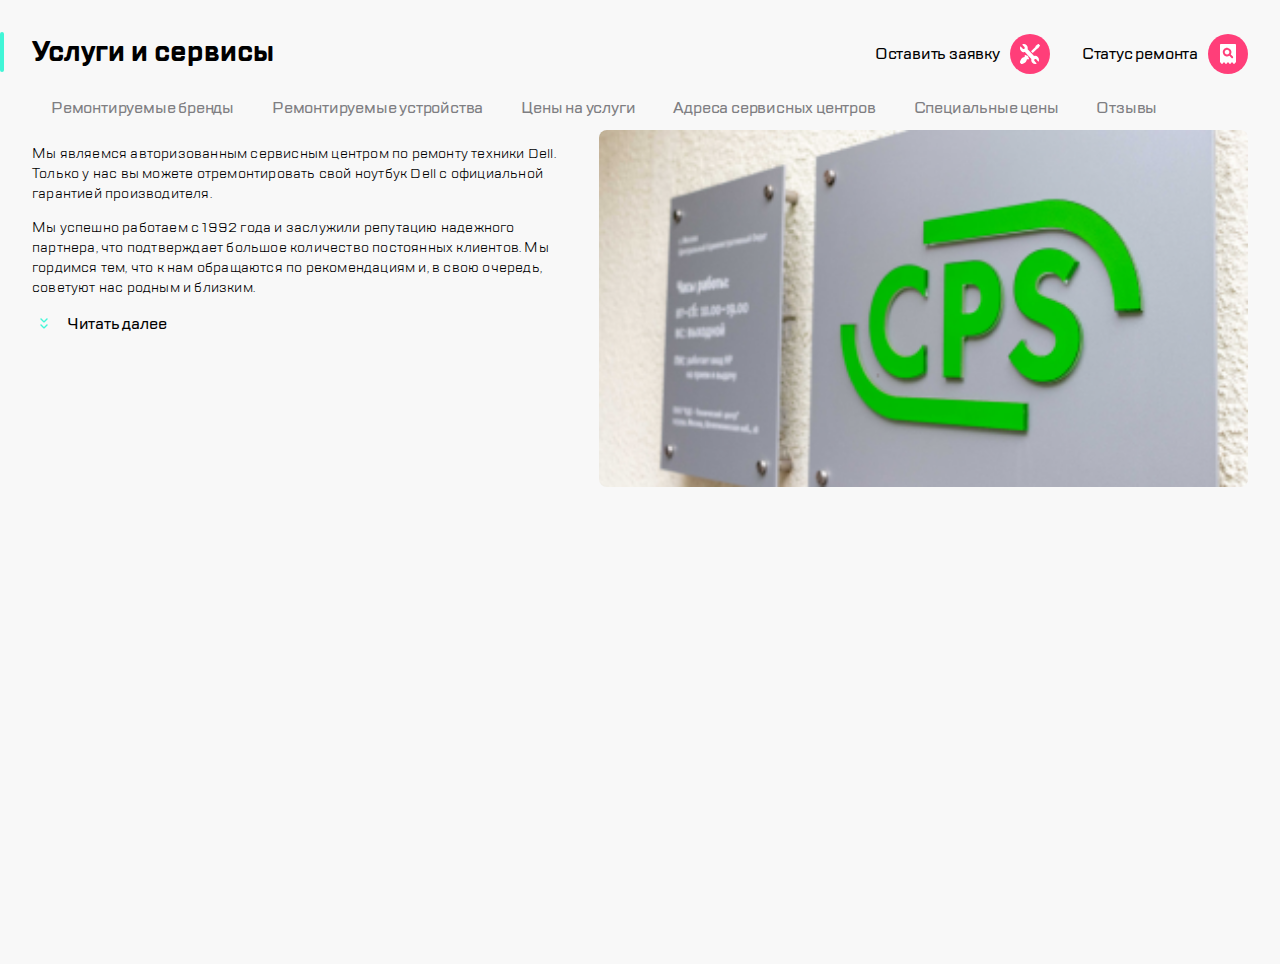
==== index.html @ 0b9041e7 "Попытка 2" ====
<!DOCTYPE html>
<html lang="ru">

<head>
    <meta charset="UTF-8">
    <meta name="viewport" content="width=device-width, initial-scale=1.0">
    <link rel="stylesheet" href="css\style.css">
    <title>CPS</title>
</head>

<body>
    <header class="header">
        <div class="header__menu">
            <button class="header__burger-menu burger-menu"></button>
            <img alt="logo" src="../assets/svg/logo.svg" class="header__logo"></a>
        </div>
        <ul class="header__buttons buttons">
            <li class="buttons__phone-btn"><button></button></li>
            <li class="buttons__chat-btn"><button></button></li>
            <li class="buttons__profile-btn"><button></button></li>
            <li class="buttons__repair-btn"><button></button></li>
            <li class="buttons__checkstatus-btn"><button></button></li>
        </ul>
    </header>

    <main class="page">
        <div class="main-page">
            <h1 class="title page__title">Услуги и сервисы</h1>
            <ul class="page__buttons ">
                <li><button class="page__repair-btn">Оставить заявку </button></li>
                <li><button class="page__checkstatus-btn">Статус ремонта</button></li>
            </ul>
        </div>
        <menu class="menu-services page__menu-services">
            <li class="menu-services__item">
                <a href=# class="menu-services__link">Ремонтируемые бренды</a>
            </li>
            <li class="menu-services__item">
                <a href=# class="menu-services__link">Ремонтируемые устройства</a>
            </li>
            <li class="menu-services__item">
                <a href=# class="menu-services__link">Цены на услуги</a>
            </li>
            <li class="menu-services__item">
                <a href=# class="menu-services__link">Адреса сервисных центров</a>
            </li>
            <li class="menu-services__item">
                <a href=# class="menu-services__link">Специальные цены</a>
            </li>
            <li class="menu-services__item">
                <a href=# class="menu-services__link">Отзывы</a>
            </li>
        </menu>
        <article class="content">
            <div class="content__text text">
                <p class="content__text--visible">
                    Мы являемся авторизованным сервисным центром по ремонту техники Dell. Только у нас вы можете
                    отремонтировать свой
                    ноутбук Dell с официальной гарантией производителя.
                </p>
                <p class="content__text--invisible">
                    Мы успешно работаем с 1992 года и заслужили репутацию надежного партнера, что подтверждает
                    большое
                    количество постоянных
                    клиентов. Мы гордимся тем, что к нам обращаются по рекомендациям и, в свою очередь, советуют нас
                    родным
                    и близким.
                </p>
                <button class="content__read-more-btn read-more-btn">
                    <svg width="8" height="11" viewBox="0 0 8 11" fill="none" xmlns="http://www.w3.org/2000/svg"
                        class="read-more-btn__icon">
                        <path fill-rule="evenodd" clip-rule="evenodd"
                            d="M6.50008 0.500076L4.00008 3.00008L1.50008 0.500076C1.22393 0.223933 0.776218 0.223933 0.500076 0.500076C0.223933 0.776218 0.223933 1.22393 0.500075 1.50008L3.29297 4.29297C3.68349 4.68349 4.31666 4.68349 4.70718 4.29297L7.50008 1.50008C7.77622 1.22393 7.77622 0.776218 7.50008 0.500076C7.22393 0.223933 6.77622 0.223933 6.50008 0.500076ZM6.50008 6.50008L4.00008 9.00008L1.50008 6.50008C1.22393 6.22393 0.776218 6.22393 0.500076 6.50008C0.223933 6.77622 0.223933 7.22393 0.500075 7.50008L3.29297 10.293C3.68349 10.6835 4.31666 10.6835 4.70718 10.293L7.50008 7.50008C7.77622 7.22393 7.77622 6.77622 7.50008 6.50008C7.22393 6.22393 6.77622 6.22393 6.50008 6.50008Z"
                            fill="#41F6D7" />
                    </svg>
                    Читать далее
                </button>
            </div>
            <img src="../assets/img/CPS.png" alt="CPS" class="content__CPS-img">
        </article>
    </main>
</body>

</html>
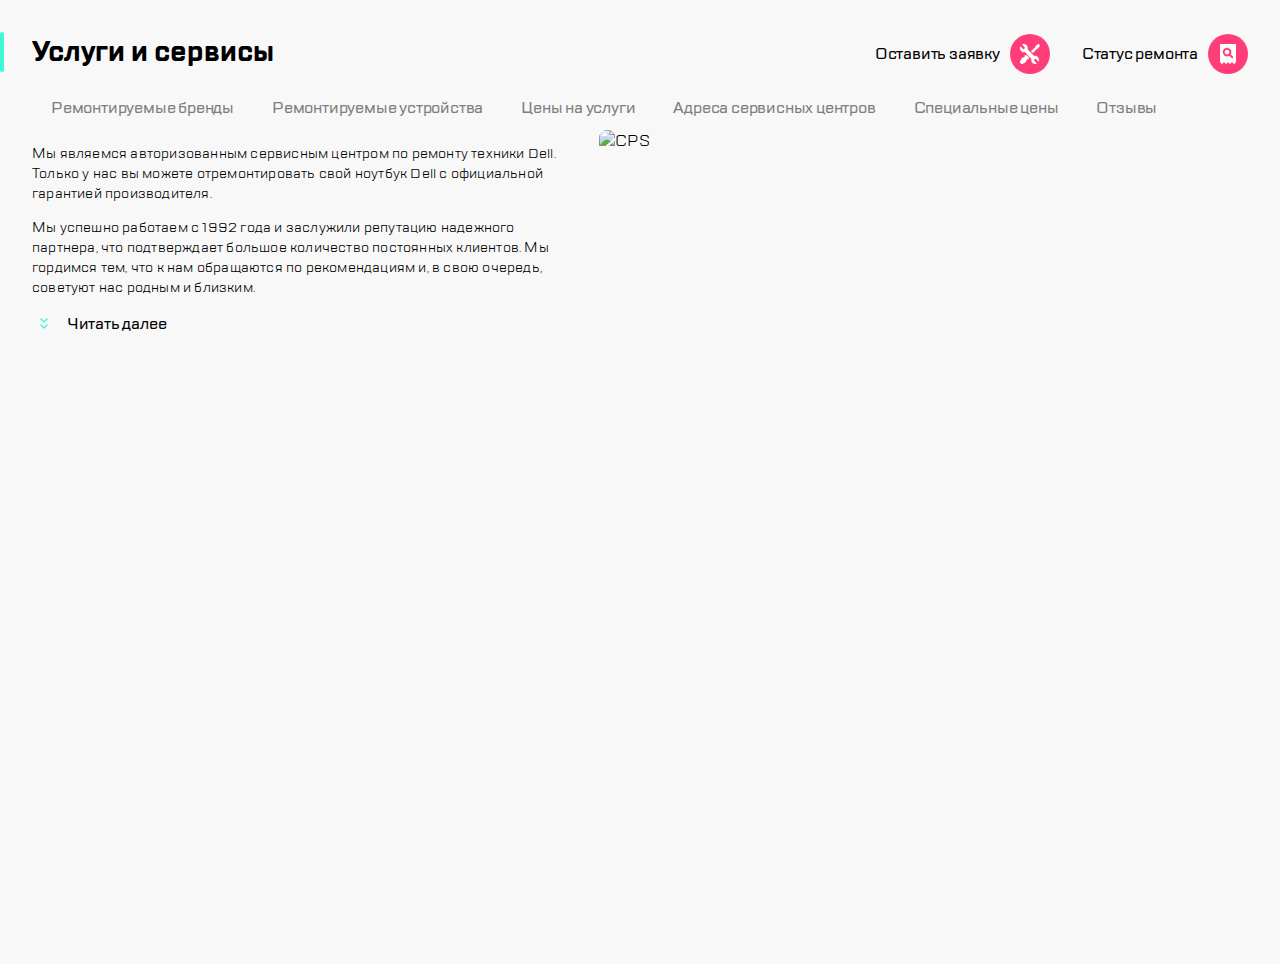
==== commit e12e54ab: "Update index.html" ====
--- a/index.html
+++ b/index.html
@@ -12,7 +12,7 @@
     <header class="header">
         <div class="header__menu">
             <button class="header__burger-menu burger-menu"></button>
-            <img alt="logo" src="../assets/svg/logo.svg" class="header__logo"></a>
+            <img alt="logo" src="/1_3/assets/svg/logo.svg" class="header__logo"></a>
         </div>
         <ul class="header__buttons buttons">
             <li class="buttons__phone-btn"><button></button></li>
@@ -76,7 +76,7 @@
                     Читать далее
                 </button>
             </div>
-            <img src="../assets/img/CPS.png" alt="CPS" class="content__CPS-img">
+            <img src="/1_3/assets/img/CPS.png" alt="CPS" class="content__CPS-img">
         </article>
     </main>
 </body>
